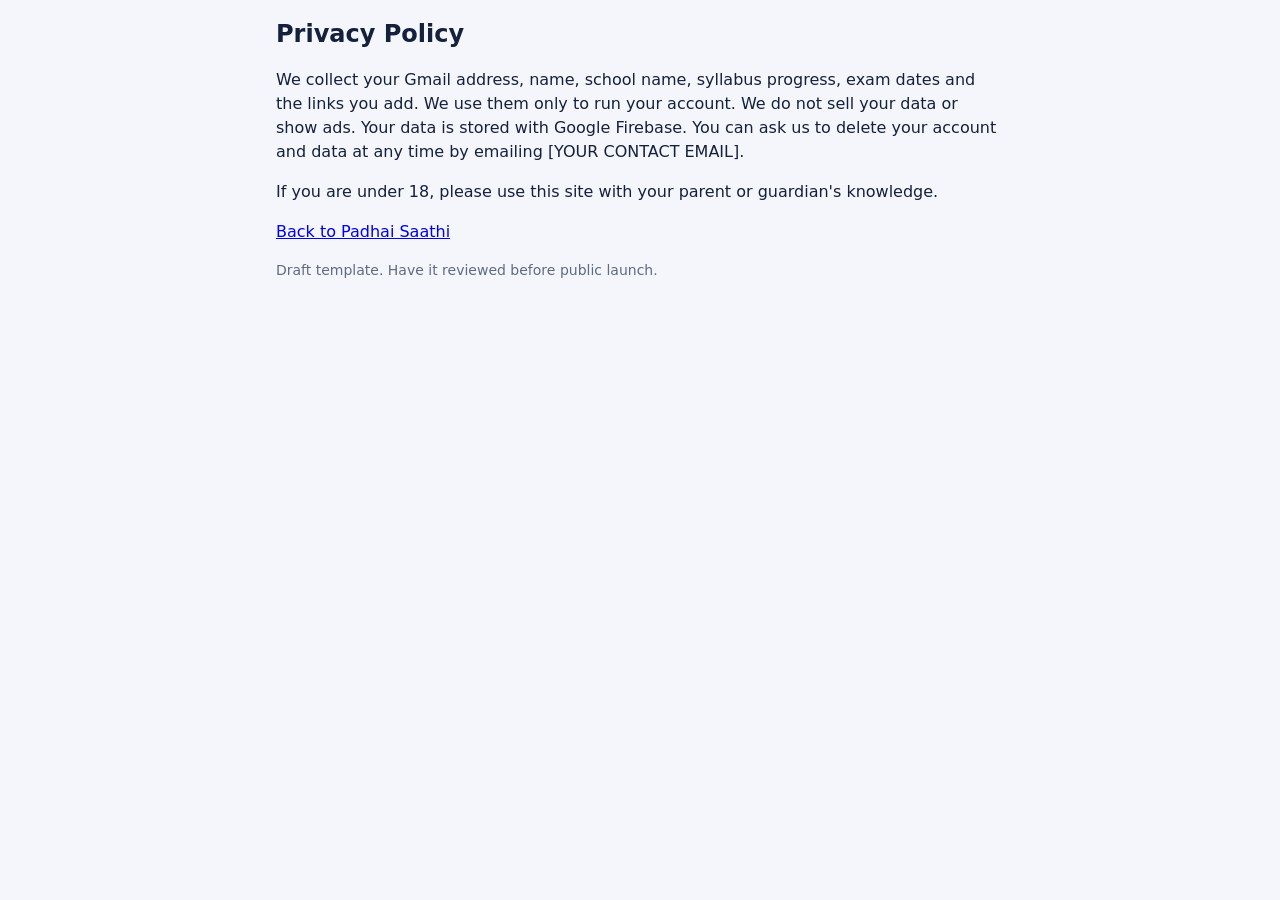
==== privacy.html @ 56766845 "Add files via upload" ====
<!DOCTYPE html><html lang="en"><head><meta charset="utf-8"><meta name="viewport" content="width=device-width, initial-scale=1"><title>Privacy Policy | Padhai Saathi</title><link rel="stylesheet" href="style.css"></head><body><div class="wrap"><h1>Privacy Policy</h1><p>We collect your Gmail address, name, school name, syllabus progress, exam dates and the links you add. We use them only to run your account. We do not sell your data or show ads. Your data is stored with Google Firebase. You can ask us to delete your account and data at any time by emailing [YOUR CONTACT EMAIL].</p><p>If you are under 18, please use this site with your parent or guardian's knowledge.</p><p><a href="index.html">Back to Padhai Saathi</a></p><p class="mute">Draft template. Have it reviewed before public launch.</p></div></body></html>
---- style.css ----
:root{--bg:#f4f6fb;--card:#fff;--ink:#14213d;--mute:#5d6b86;--line:#dde3ef;--acc:#2b4acb;--accT:#fff;--ok:#0f8f7c;--warn:#c77d00;--rev:#7b3fc4;--bad:#c93b3b;box-sizing:border-box;padding-top:env(safe-area-inset-top,0px);padding-bottom:env(safe-area-inset-bottom,0px)}
@media (prefers-color-scheme:dark){:root:not([data-theme="light"]){--bg:#0f1526;--card:#182038;--ink:#e8ecf7;--mute:#9aa7c4;--line:#2a3558;--acc:#7f98ff;--accT:#0f1526;--ok:#3fd0b8;--warn:#f0b340;--rev:#b790f0;--bad:#ff8080}}
:root[data-theme="dark"]{--bg:#0f1526;--card:#182038;--ink:#e8ecf7;--mute:#9aa7c4;--line:#2a3558;--acc:#7f98ff;--accT:#0f1526;--ok:#3fd0b8;--warn:#f0b340;--rev:#b790f0;--bad:#ff8080}
*{box-sizing:border-box}html{scroll-padding-top:env(safe-area-inset-top,0px)}
body{margin:0;background:var(--bg);color:var(--ink);font:500 16px/1.5 Hind,system-ui,sans-serif}
.wrap{max-width:760px;margin:0 auto;padding:16px 16px 90px}
h1{font-size:24px;margin:0;font-weight:700}h2{font-size:19px;margin:20px 0 10px;font-weight:700}
.top{display:flex;justify-content:space-between;align-items:center;gap:8px}
.mute{color:var(--mute);font-size:14px}
.card{background:var(--card);border:1px solid var(--line);border-radius:14px;padding:14px;margin:10px 0}
button,input,select{font:inherit;color:inherit}
button{cursor:pointer}
.btn{background:var(--acc);color:var(--accT);border:0;border-radius:10px;padding:9px 16px;font-weight:600}
.ghost{background:none;border:1px solid var(--line);border-radius:10px;padding:7px 12px}
input,select{width:100%;background:var(--bg);border:1px solid var(--line);border-radius:10px;padding:9px 11px;margin:4px 0 8px}
:focus-visible{outline:3px solid var(--acc);outline-offset:2px}
nav{position:fixed;left:0;right:0;bottom:0;background:var(--card);border-top:1px solid var(--line);display:flex;justify-content:center;padding-bottom:env(safe-area-inset-bottom,0px);z-index:5}
nav button{flex:1;max-width:190px;background:none;border:0;padding:12px 4px;font-weight:600;color:var(--mute);border-top:3px solid transparent}
nav button.on{color:var(--acc);border-top-color:var(--acc)}
.bar{height:9px;background:var(--line);border-radius:9px;overflow:hidden;margin:6px 0}
.bar i{display:block;height:100%;background:var(--ok);transition:width .3s}
.tabs{display:flex;gap:6px;overflow-x:auto;padding-bottom:4px}
.tabs button{white-space:nowrap;border:1px solid var(--line);background:var(--card);border-radius:20px;padding:6px 14px}
.tabs button.on{background:var(--acc);color:var(--accT);border-color:var(--acc)}
.ch{display:flex;align-items:center;gap:8px;padding:9px 0;border-bottom:1px solid var(--line)}
.ch:last-child{border:0}.ch span{flex:1}
.ch select{width:auto;margin:0;padding:6px 8px;font-size:14px}
.s0{color:var(--mute)}.s1{color:var(--warn)}.s2{color:var(--ok)}.s3{color:var(--rev)}
.x{background:none;border:0;color:var(--bad);font-size:18px;padding:2px 6px}
.days{font-size:38px;font-weight:700;line-height:1;color:var(--warn)}
.days.near{color:var(--bad)}
.row{display:flex;gap:12px;align-items:center;justify-content:space-between}
.plan{background:var(--bg);border-radius:10px;padding:8px 10px;margin-top:8px;font-size:15px}
a.lnk{display:block;padding:11px 12px;border:1px solid var(--line);border-radius:10px;margin:6px 0;color:var(--acc);text-decoration:none;font-weight:600}
.hide{display:none}
.auth{max-width:420px;margin:0 auto;padding:28px 16px}
.brand{font-size:34px;font-weight:700;text-align:center;color:var(--acc)}
.center{text-align:center}
.gbtn{width:100%;background:var(--card);border:1px solid var(--line);border-radius:10px;padding:10px;font-weight:600}
.or{text-align:center;color:var(--mute);font-size:14px;margin:12px 0}
.seg{display:flex;gap:6px;margin-bottom:10px}.seg button{flex:1;border:1px solid var(--line);background:var(--bg);border-radius:10px;padding:8px}
.seg button.on{background:var(--acc);color:var(--accT);border-color:var(--acc)}
.full{width:100%}.link{background:none;border:0;color:var(--acc);padding:8px 0;font-weight:600}
.chk{display:flex;gap:8px;font-size:14px;color:var(--mute);margin:4px 0 10px}.chk input{width:auto;margin:3px 0 0}
.msg{border-radius:10px;padding:9px 12px;margin:8px 0;font-size:14px}.msg:empty{display:none}
.msg.err{background:#fde8e8;color:#8a1f1f}.msg.okm{background:#e3f6ef;color:#0b6b5b}
@media (prefers-color-scheme:dark){.msg.err{background:#4a2020;color:#ffc4c4}.msg.okm{background:#12403a;color:#9ff0dc}}
.foot{text-align:center;font-size:13px;color:var(--mute);margin-top:24px}.foot a{color:var(--mute)}
.spin{text-align:center;padding:60px 0;color:var(--mute)}
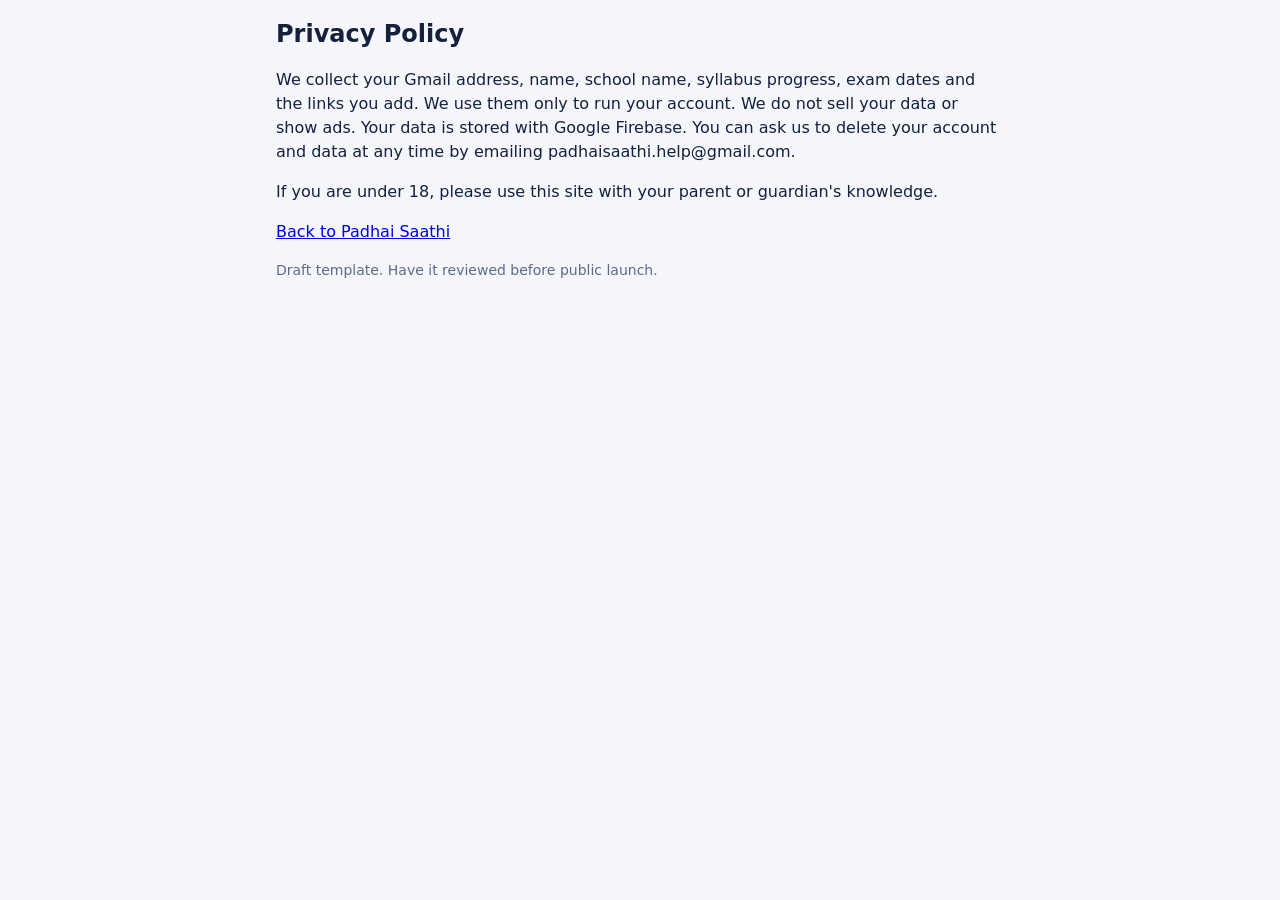
==== commit bc49e10e: "Format privacy.html for better readability" ====
--- a/privacy.html
+++ b/privacy.html
@@ -1 +1,18 @@
-<!DOCTYPE html><html lang="en"><head><meta charset="utf-8"><meta name="viewport" content="width=device-width, initial-scale=1"><title>Privacy Policy | Padhai Saathi</title><link rel="stylesheet" href="style.css"></head><body><div class="wrap"><h1>Privacy Policy</h1><p>We collect your Gmail address, name, school name, syllabus progress, exam dates and the links you add. We use them only to run your account. We do not sell your data or show ads. Your data is stored with Google Firebase. You can ask us to delete your account and data at any time by emailing [YOUR CONTACT EMAIL].</p><p>If you are under 18, please use this site with your parent or guardian's knowledge.</p><p><a href="index.html">Back to Padhai Saathi</a></p><p class="mute">Draft template. Have it reviewed before public launch.</p></div></body></html>
+<!DOCTYPE html>
+<html lang="en">
+<head>
+    <meta charset="utf-8">
+    <meta name="viewport" content="width=device-width, initial-scale=1">
+    <title>Privacy Policy | Padhai Saathi</title>
+    <link rel="stylesheet" href="style.css">
+</head>
+<body>
+    <div class="wrap">
+        <h1>Privacy Policy</h1>
+        <p>We collect your Gmail address, name, school name, syllabus progress, exam dates and the links you add. We use them only to run your account. We do not sell your data or show ads. Your data is stored with Google Firebase. You can ask us to delete your account and data at any time by emailing padhaisaathi.help@gmail.com.</p>
+        <p>If you are under 18, please use this site with your parent or guardian's knowledge.</p>
+        <p><a href="index.html">Back to Padhai Saathi</a></p>
+        <p class="mute">Draft template. Have it reviewed before public launch.</p>
+    </div>
+</body>
+</html>
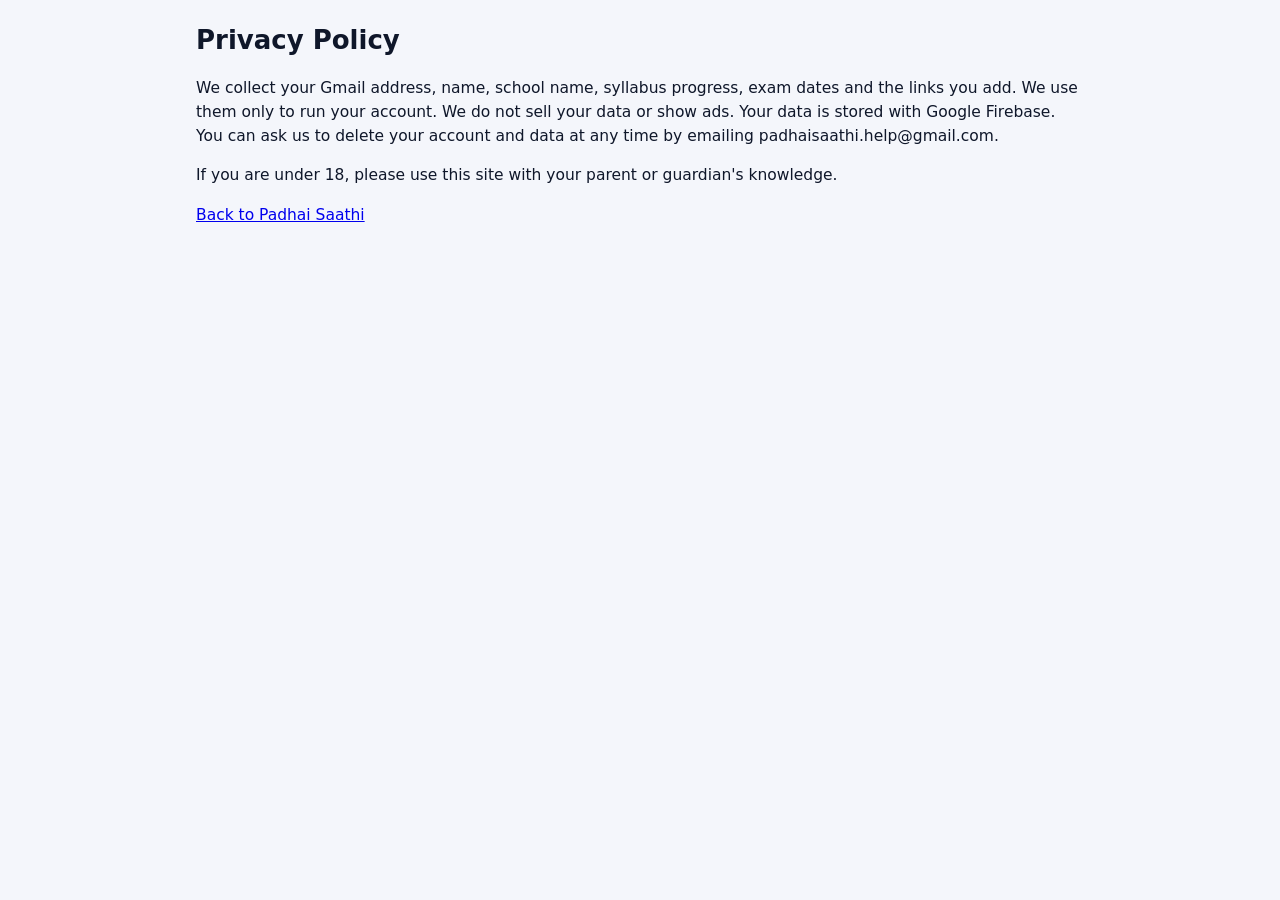
==== commit 14bb635a: "Remove draft notice from privacy.html Removed draft template notice from privacy policy." ====
--- a/privacy.html
+++ b/privacy.html
@@ -12,7 +12,6 @@
         <p>We collect your Gmail address, name, school name, syllabus progress, exam dates and the links you add. We use them only to run your account. We do not sell your data or show ads. Your data is stored with Google Firebase. You can ask us to delete your account and data at any time by emailing padhaisaathi.help@gmail.com.</p>
         <p>If you are under 18, please use this site with your parent or guardian's knowledge.</p>
         <p><a href="index.html">Back to Padhai Saathi</a></p>
-        <p class="mute">Draft template. Have it reviewed before public launch.</p>
     </div>
 </body>
 </html>
--- a/style.css
+++ b/style.css
@@ -1,49 +1,132 @@
-:root{--bg:#f4f6fb;--card:#fff;--ink:#14213d;--mute:#5d6b86;--line:#dde3ef;--acc:#2b4acb;--accT:#fff;--ok:#0f8f7c;--warn:#c77d00;--rev:#7b3fc4;--bad:#c93b3b;box-sizing:border-box;padding-top:env(safe-area-inset-top,0px);padding-bottom:env(safe-area-inset-bottom,0px)}
-@media (prefers-color-scheme:dark){:root:not([data-theme="light"]){--bg:#0f1526;--card:#182038;--ink:#e8ecf7;--mute:#9aa7c4;--line:#2a3558;--acc:#7f98ff;--accT:#0f1526;--ok:#3fd0b8;--warn:#f0b340;--rev:#b790f0;--bad:#ff8080}}
-:root[data-theme="dark"]{--bg:#0f1526;--card:#182038;--ink:#e8ecf7;--mute:#9aa7c4;--line:#2a3558;--acc:#7f98ff;--accT:#0f1526;--ok:#3fd0b8;--warn:#f0b340;--rev:#b790f0;--bad:#ff8080}
-*{box-sizing:border-box}html{scroll-padding-top:env(safe-area-inset-top,0px)}
-body{margin:0;background:var(--bg);color:var(--ink);font:500 16px/1.5 Hind,system-ui,sans-serif}
-.wrap{max-width:760px;margin:0 auto;padding:16px 16px 90px}
-h1{font-size:24px;margin:0;font-weight:700}h2{font-size:19px;margin:20px 0 10px;font-weight:700}
-.top{display:flex;justify-content:space-between;align-items:center;gap:8px}
-.mute{color:var(--mute);font-size:14px}
-.card{background:var(--card);border:1px solid var(--line);border-radius:14px;padding:14px;margin:10px 0}
-button,input,select{font:inherit;color:inherit}
-button{cursor:pointer}
-.btn{background:var(--acc);color:var(--accT);border:0;border-radius:10px;padding:9px 16px;font-weight:600}
-.ghost{background:none;border:1px solid var(--line);border-radius:10px;padding:7px 12px}
-input,select{width:100%;background:var(--bg);border:1px solid var(--line);border-radius:10px;padding:9px 11px;margin:4px 0 8px}
+:root{--bg:#f4f6fb;--card:#fff;--ink:#0f172a;--mute:#5b6678;--line:#e3e8f0;--acc:#1d4ed8;--accT:#fff;--ok:#0b8a6f;--warn:#b45309;--rev:#7c3aed;--bad:#c62828;--hero1:#1e3a8a;--hero2:#2563eb;--sh:0 1px 2px rgba(15,23,42,.05),0 6px 18px rgba(15,23,42,.06);
+--t0:#eef1f6;--t0c:#475569;--t1:#fff1d6;--t1c:#8a4b00;--t2:#d9f4ea;--t2c:#065f4a;--t3:#eee5ff;--t3c:#5b21b6}
+@media (prefers-color-scheme:dark){:root{--bg:#0d1324;--card:#161e36;--ink:#e8ecf7;--mute:#9aa7c4;--line:#27314f;--acc:#8aa6ff;--accT:#0d1324;--ok:#3fd0b8;--warn:#f0b340;--rev:#b790f0;--bad:#ff8a8a;--hero1:#14214f;--hero2:#1f3d9a;--sh:none;
+--t0:#222c46;--t0c:#c3cde0;--t1:#3b2e12;--t1c:#f5c46a;--t2:#12372f;--t2c:#7be3c8;--t3:#2e2352;--t3c:#cdb4ff}}
+*{box-sizing:border-box}
+body{margin:0;background:var(--bg);color:var(--ink);font:500 15.5px/1.55 "Plus Jakarta Sans",Hind,system-ui,sans-serif;-webkit-font-smoothing:antialiased}
+h1{font-size:26px;margin:0;font-weight:800}h2{font-size:18px;margin:26px 0 10px;font-weight:700}
+.mute{color:var(--mute);font-size:14px}.center{text-align:center}
+.wrap{max-width:920px;margin:0 auto;padding:20px 16px 100px}
+button,input,select{font:inherit;color:inherit}button{cursor:pointer}
 :focus-visible{outline:3px solid var(--acc);outline-offset:2px}
-nav{position:fixed;left:0;right:0;bottom:0;background:var(--card);border-top:1px solid var(--line);display:flex;justify-content:center;padding-bottom:env(safe-area-inset-bottom,0px);z-index:5}
-nav button{flex:1;max-width:190px;background:none;border:0;padding:12px 4px;font-weight:600;color:var(--mute);border-top:3px solid transparent}
-nav button.on{color:var(--acc);border-top-color:var(--acc)}
-.bar{height:9px;background:var(--line);border-radius:9px;overflow:hidden;margin:6px 0}
-.bar i{display:block;height:100%;background:var(--ok);transition:width .3s}
-.tabs{display:flex;gap:6px;overflow-x:auto;padding-bottom:4px}
-.tabs button{white-space:nowrap;border:1px solid var(--line);background:var(--card);border-radius:20px;padding:6px 14px}
+.appbar{position:sticky;top:0;z-index:10;background:var(--card);border-bottom:1px solid var(--line);padding-top:env(safe-area-inset-top,0px)}
+.appin{max-width:920px;margin:0 auto;padding:10px 16px;display:flex;align-items:center;gap:16px}
+.logo{display:flex;align-items:center;gap:10px;font-weight:800;font-size:18px;margin-right:auto}
+.mark{display:inline-grid;place-items:center;width:32px;height:32px;border-radius:9px;background:linear-gradient(135deg,var(--hero1),var(--hero2));color:#fff;font-weight:800}
+.tnav{display:flex;gap:4px}.tnav button{background:none;border:0;padding:8px 14px;border-radius:9px;font-weight:600;color:var(--mute)}
+.tnav button:hover,.tnav button.on{background:var(--bg)}.tnav button.on{color:var(--acc)}
+.who{display:flex;align-items:center;gap:10px}
+.av{width:34px;height:34px;border-radius:50%;background:var(--bg);border:1px solid var(--line);display:grid;place-items:center;font-weight:700;color:var(--acc)}
+.bnav{display:none}
+.hero{background:linear-gradient(135deg,var(--hero1),var(--hero2));color:#fff;border-radius:18px;padding:24px 22px;margin-bottom:14px}
+.hello{font-size:28px;font-weight:800}.herosub{opacity:.9;font-size:14.5px}
+.stats{display:grid;grid-template-columns:repeat(3,1fr);gap:12px;margin-bottom:18px}
+.stat{background:var(--card);border:1px solid var(--line);border-radius:14px;padding:14px 16px;box-shadow:var(--sh)}
+.stat .k{display:block;font-size:12px;color:var(--mute);font-weight:700;text-transform:uppercase;letter-spacing:.05em}
+.stat .v{display:block;font-size:28px;font-weight:800;margin:2px 0}.stat .sub{font-size:13.5px;color:var(--mute)}
+.card{background:var(--card);border:1px solid var(--line);border-radius:16px;padding:18px;margin:12px 0;box-shadow:var(--sh)}
+label{font-size:13.5px;font-weight:600;color:var(--mute)}
+input,select{width:100%;background:var(--bg);border:1px solid var(--line);border-radius:10px;padding:10px 12px;margin:4px 0 10px}
+.btn{background:var(--acc);color:var(--accT);border:0;border-radius:10px;padding:10px 18px;font-weight:700}
+.btn:hover{filter:brightness(1.08)}
+.ghost{background:none;border:1px solid var(--line);border-radius:10px;padding:7px 12px;font-weight:600}
+.ghost:hover{background:var(--bg)}
+.bar{height:8px;background:var(--line);border-radius:9px;overflow:hidden;margin:8px 0}
+.bar i{display:block;height:100%;background:linear-gradient(90deg,var(--ok),#34d3b0);border-radius:9px;transition:width .3s}
+.row{display:flex;gap:12px;align-items:center;justify-content:space-between}
+.top{display:flex;justify-content:space-between;align-items:center}
+.tabs{display:flex;gap:8px;overflow-x:auto;padding:2px 0 8px}
+.tabs button{white-space:nowrap;border:1px solid var(--line);background:var(--card);border-radius:999px;padding:7px 16px;font-weight:600}
+.tabs button small{opacity:.7;font-weight:600;margin-left:4px}
 .tabs button.on{background:var(--acc);color:var(--accT);border-color:var(--acc)}
-.ch{display:flex;align-items:center;gap:8px;padding:9px 0;border-bottom:1px solid var(--line)}
-.ch:last-child{border:0}.ch span{flex:1}
-.ch select{width:auto;margin:0;padding:6px 8px;font-size:14px}
-.s0{color:var(--mute)}.s1{color:var(--warn)}.s2{color:var(--ok)}.s3{color:var(--rev)}
-.x{background:none;border:0;color:var(--bad);font-size:18px;padding:2px 6px}
-.days{font-size:38px;font-weight:700;line-height:1;color:var(--warn)}
-.days.near{color:var(--bad)}
-.row{display:flex;gap:12px;align-items:center;justify-content:space-between}
-.plan{background:var(--bg);border-radius:10px;padding:8px 10px;margin-top:8px;font-size:15px}
-a.lnk{display:block;padding:11px 12px;border:1px solid var(--line);border-radius:10px;margin:6px 0;color:var(--acc);text-decoration:none;font-weight:600}
-.hide{display:none}
-.auth{max-width:420px;margin:0 auto;padding:28px 16px}
-.brand{font-size:34px;font-weight:700;text-align:center;color:var(--acc)}
-.center{text-align:center}
-.gbtn{width:100%;background:var(--card);border:1px solid var(--line);border-radius:10px;padding:10px;font-weight:600}
-.or{text-align:center;color:var(--mute);font-size:14px;margin:12px 0}
-.seg{display:flex;gap:6px;margin-bottom:10px}.seg button{flex:1;border:1px solid var(--line);background:var(--bg);border-radius:10px;padding:8px}
+.ch{display:flex;align-items:center;gap:10px;padding:12px 4px;border-bottom:1px solid var(--line)}
+.ch:last-child{border:0}.ch span{flex:1;font-weight:600}
+.ch select{width:auto;margin:0;border:0;border-radius:999px;padding:6px 12px;font-size:13.5px;font-weight:700}
+.s0{background:var(--t0);color:var(--t0c)}.s1{background:var(--t1);color:var(--t1c)}.s2{background:var(--t2);color:var(--t2c)}.s3{background:var(--t3);color:var(--t3c)}
+.x{background:none;border:0;color:var(--mute);font-size:20px;padding:2px 8px;border-radius:8px}.x:hover{background:var(--bg);color:var(--bad)}
+.days{font-size:38px;font-weight:800;line-height:1;color:var(--warn)}.days.near{color:var(--bad)}
+.plan{background:var(--bg);border-radius:10px;padding:10px 12px;margin-top:8px;font-size:14.5px}
+a.lnk{display:block;padding:13px 14px;border:1px solid var(--line);background:var(--card);border-radius:12px;margin:8px 0;color:var(--acc);text-decoration:none;font-weight:700}
+a.lnk:hover{background:var(--bg)}
+.auth{max-width:420px;margin:0 auto;padding:36px 16px}
+.brand{display:flex;justify-content:center;align-items:center;gap:10px;font-size:28px;font-weight:800}
+.brand .mark{width:40px;height:40px;font-size:20px;border-radius:11px}
+.gbtn{width:100%;background:var(--card);border:1px solid var(--line);border-radius:10px;padding:11px;font-weight:700}
+.or{text-align:center;color:var(--mute);font-size:13.5px;margin:14px 0}
+.seg{display:flex;gap:6px;margin-bottom:12px}.seg button{flex:1;border:1px solid var(--line);background:var(--bg);border-radius:10px;padding:9px;font-weight:600}
 .seg button.on{background:var(--acc);color:var(--accT);border-color:var(--acc)}
-.full{width:100%}.link{background:none;border:0;color:var(--acc);padding:8px 0;font-weight:600}
-.chk{display:flex;gap:8px;font-size:14px;color:var(--mute);margin:4px 0 10px}.chk input{width:auto;margin:3px 0 0}
-.msg{border-radius:10px;padding:9px 12px;margin:8px 0;font-size:14px}.msg:empty{display:none}
+.full{width:100%}.link{background:none;border:0;color:var(--acc);padding:10px 0;font-weight:700}
+.chk{display:flex;gap:8px;font-size:13.5px;color:var(--mute);margin:4px 0 12px}.chk input{width:auto;margin:3px 0 0}
+.msg{border-radius:10px;padding:10px 14px;margin:10px 0;font-size:14px}.msg:empty{display:none}
 .msg.err{background:#fde8e8;color:#8a1f1f}.msg.okm{background:#e3f6ef;color:#0b6b5b}
 @media (prefers-color-scheme:dark){.msg.err{background:#4a2020;color:#ffc4c4}.msg.okm{background:#12403a;color:#9ff0dc}}
-.foot{text-align:center;font-size:13px;color:var(--mute);margin-top:24px}.foot a{color:var(--mute)}
-.spin{text-align:center;padding:60px 0;color:var(--mute)}
+.foot{text-align:center;font-size:13px;color:var(--mute);margin-top:28px}.foot a{color:var(--mute)}
+.spin{text-align:center;padding:80px 0;color:var(--mute)}
+@media (max-width:700px){.tnav,.who .ghost{display:none}
+.bnav{display:flex;position:fixed;left:0;right:0;bottom:0;background:var(--card);border-top:1px solid var(--line);padding-bottom:env(safe-area-inset-bottom,0px);z-index:10}
+.bnav button{flex:1;background:none;border:0;padding:13px 4px;font-weight:700;color:var(--mute);border-top:3px solid transparent}
+.bnav button.on{color:var(--acc);border-top-color:var(--acc)}
+.stats{grid-template-columns:1fr 1fr}.stat:first-child{grid-column:1/-1}.hello{font-size:24px}}
+button.av{cursor:pointer;font:inherit;font-weight:700;padding:0}
+.pick{margin:6px 0 14px}.sb{border:1px solid var(--line);border-radius:12px;margin:8px 0;background:var(--bg)}
+.sb summary{display:flex;justify-content:space-between;align-items:center;padding:10px 12px;cursor:pointer;list-style:none}
+.sb summary::-webkit-details-marker{display:none}
+.sb summary .chk{margin:0;align-items:center;color:var(--ink);font-size:15px}
+.sb .ci{padding:6px 14px 6px 34px;margin:0;font-size:14px;color:var(--ink)}
+.av{overflow:hidden}.av img{width:100%;height:100%;object-fit:cover;display:block}
+.av.big{width:88px;height:88px;font-size:32px;flex:none}
+.pf{display:flex;gap:16px;align-items:center;margin-bottom:16px}
+.pbtn{display:inline-block;cursor:pointer;margin-right:8px}
+.danger{color:var(--bad);border-color:var(--bad)}
+.who{position:relative}
+.menu{display:none;position:absolute;right:0;top:calc(100% + 10px);min-width:220px;background:var(--card);border:1px solid var(--line);border-radius:12px;box-shadow:0 10px 30px rgba(15,23,42,.18);padding:6px;z-index:20}
+.menu.open{display:block}
+.menu .mhead{padding:8px 10px 10px;border-bottom:1px solid var(--line);margin-bottom:4px;font-size:13.5px;color:var(--mute);overflow-wrap:anywhere}
+.menu .mhead b{display:block;color:var(--ink);font-size:15px}
+.menu button{display:block;width:100%;text-align:left;background:none;border:0;padding:10px;border-radius:8px;font-weight:600}
+.menu button:hover{background:var(--bg)}.menu button.dn{color:var(--bad)}
+.menu::before{content:"";position:absolute;left:0;right:0;top:-12px;height:12px}
+@media (hover:hover){.who:hover .menu{display:block}}
+.who:has(:focus-visible) .menu{display:block}
+button.av:disabled{cursor:default;color:var(--acc)}
+.lb{position:fixed;inset:0;background:rgba(8,12,24,.8);display:grid;place-items:center;z-index:50;padding:20px}
+.lbin{display:flex;flex-direction:column;align-items:center;gap:18px}
+.lbin img{width:min(80vw,420px);height:min(80vw,420px);border-radius:50%;object-fit:cover;border:4px solid #fff}
+.subrow{display:block;width:100%;text-align:left;background:none;border:0;border-bottom:1px solid var(--line);padding:12px 6px;border-radius:0;cursor:pointer}
+.subrow:last-child{border-bottom:0}.subrow:hover{background:var(--bg)}
+.exd{font-size:17px;color:var(--warn)}.exd.near{color:var(--bad)}
+.two{display:grid;grid-template-columns:1fr 1fr;gap:12px}
+.tabs button small{font-size:11px}
+@media (max-width:700px){.bnav button{font-size:12.5px;padding:13px 2px}}
+textarea{width:100%;background:var(--bg);border:1px solid var(--line);border-radius:10px;padding:10px 12px;margin:4px 0 10px;font:inherit;color:inherit;resize:vertical}
+.thumbs{display:flex;gap:10px;flex-wrap:wrap;margin:6px 0 10px}.th{position:relative}
+.th img{width:92px;height:92px;object-fit:cover;border-radius:10px;border:1px solid var(--line);display:block}
+.th .x{position:absolute;top:-6px;right:-6px;background:var(--card);border:1px solid var(--line);border-radius:50%;width:24px;height:24px;padding:0;line-height:1;font-size:16px}
+.thb{border:0;padding:0;background:none;cursor:zoom-in}
+.dayp{display:flex;gap:6px;flex-wrap:wrap;margin:4px 0 6px}
+.dchip{position:relative}.dchip input{position:absolute;opacity:0;width:100%;height:100%;margin:0;inset:0;cursor:pointer}
+.dchip span{display:block;padding:7px 13px;border:1px solid var(--line);border-radius:999px;background:var(--bg);font-weight:600;color:var(--ink)}
+.dchip input:checked+span{background:var(--acc);color:var(--accT);border-color:var(--acc)}
+.dchip input:focus-visible+span{outline:3px solid var(--acc);outline-offset:2px}
+.lbin img.sq{border-radius:12px;width:auto;height:auto;max-width:92vw;max-height:78vh;object-fit:contain}
+@media (max-width:700px){.bnav{overflow-x:auto}.bnav button{flex:1 0 auto;min-width:60px;font-size:11.5px;padding:13px 6px}}
+#printarea{display:none}
+@media print{
+body>*:not(#printarea){display:none!important}
+body{background:#fff}
+#printarea{display:block;color:#000;background:#fff;font:12px/1.4 "Plus Jakarta Sans",Hind,Arial,sans-serif;-webkit-print-color-adjust:exact;print-color-adjust:exact}
+#printarea *{color:#000}
+#printarea section+section{page-break-before:always}
+#printarea .pt{font-size:20px;font-weight:800;color:#1d4ed8}
+#printarea .pt,#printarea .ps{color:#1d4ed8}
+#printarea .ps{margin-bottom:6px}
+#printarea h2{font-size:16px;margin:8px 0 10px}
+#printarea table{width:100%;border-collapse:collapse;table-layout:fixed}
+#printarea th,#printarea td{border:1px solid #8a94a8;padding:6px;vertical-align:top;text-align:left}
+#printarea th{background:#e6ecfb}
+#printarea tr{page-break-inside:avoid}
+#printarea .pe{border-left:3px solid #1d4ed8;padding-left:6px;margin:0 0 6px}
+#printarea.landscape .pe{font-size:10.5px}
+#printarea.portrait th{width:26mm}
+#printarea.portrait .pe{display:inline-block;vertical-align:top;margin:0 12px 6px 0;font-size:11px}
+}
